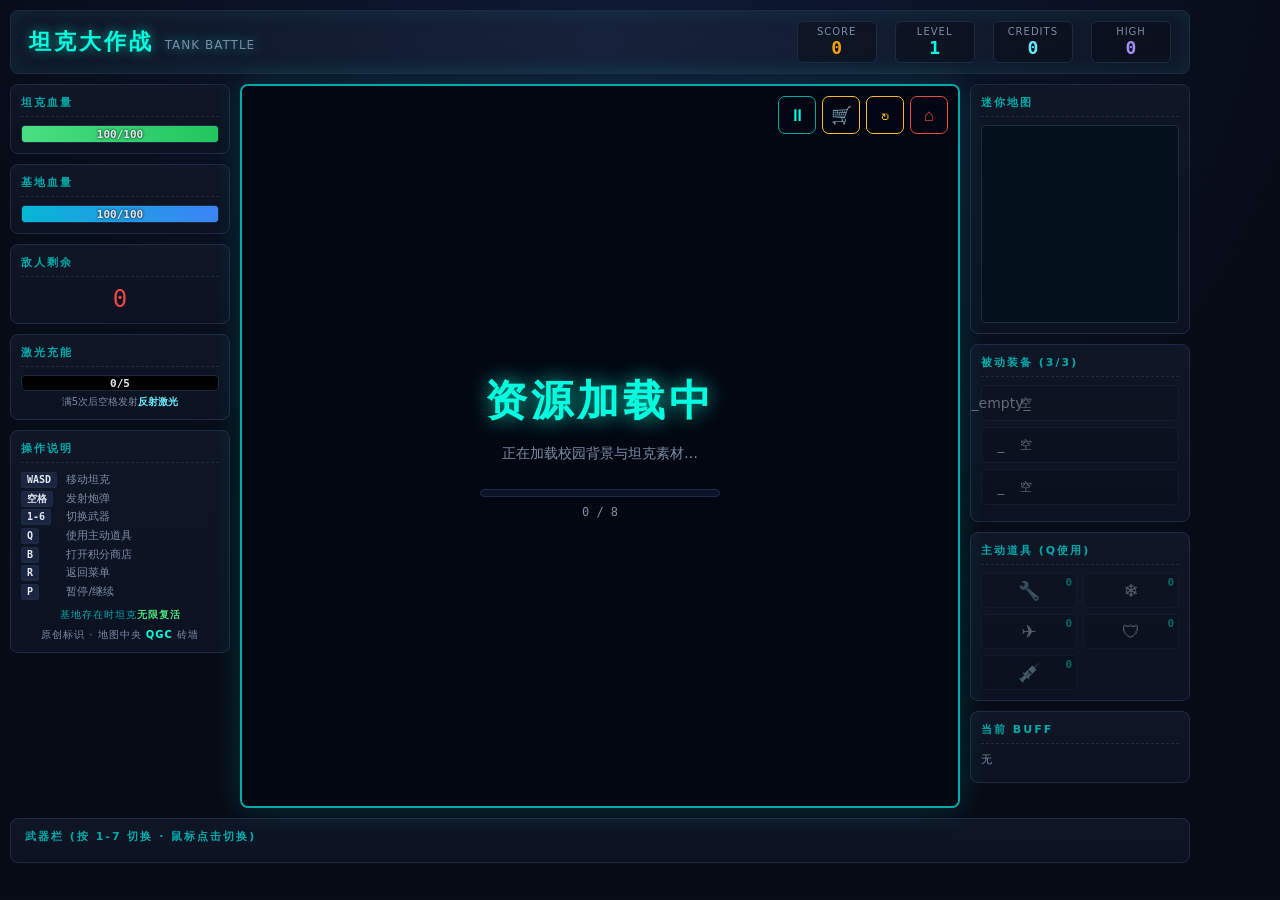
==== index (2).html @ 03c013ad "Add files via upload" ====
<!DOCTYPE html>
<html lang="zh-CN">
<head>
<meta charset="UTF-8">
<meta name="viewport" content="width=device-width, initial-scale=1.0, maximum-scale=1.0, user-scalable=no, viewport-fit=cover">
<title>坦克大作战 · TANK BATTLE</title>
<style>
  /* ============ 全局重置与基础变量 ============ */
  * { margin:0; padding:0; box-sizing:border-box; -webkit-tap-highlight-color:transparent; }
  html, body{
    overscroll-behavior:none;         /* 禁止下拉刷新 */
    touch-action:manipulation;        /* 禁止双击缩放 */
    -webkit-user-select:none; user-select:none; /* 禁止长按选择 */
  }
  :root{
    --bg:#070b16;
    --panel:#0f1626;
    --panel2:#16213a;
    --neon:#00ffe0;
    --neon-dim:#0aa;
    --player:#4ade80;
    --enemy:#ef4444;
    --warn:#fbbf24;
    --gold:#f59e0b;
    --text:#e2e8f0;
    --muted:#7c8aa5;
    --border:#1e2a44;
  }
  body{
    background:
      radial-gradient(circle at 50% -10%, #0e1a36 0%, var(--bg) 60%),
      var(--bg);
    color:var(--text);
    font-family: 'Segoe UI', 'Microsoft YaHei', system-ui, sans-serif;
    min-height:100vh;
    display:flex; align-items:flex-start; justify-content:center;
    padding:10px;
    overflow-x:hidden;
  }
  /* 扫描线科技纹理 */
  body::before{
    content:""; position:fixed; inset:0; pointer-events:none; z-index:1000;
    background:repeating-linear-gradient(0deg, rgba(0,255,224,0.025) 0 1px, transparent 1px 3px);
    mix-blend-mode:overlay;
  }

  #app{
    width:100%; max-width:1320px;
    display:grid;
    grid-template-columns: 250px 800px 250px;
    grid-template-areas:
      "header header header"
      "left   game   right"
      "footer footer footer";
    gap:10px;
  }

  /* ============ 顶部标题栏 ============ */
  header{
    grid-area:header;
    background:linear-gradient(90deg, var(--panel), var(--panel2), var(--panel));
    border:1px solid var(--border);
    border-radius:8px;
    padding:10px 18px;
    display:flex; align-items:center; justify-content:space-between;
    box-shadow:0 0 24px rgba(0,255,224,0.08) inset;
  }
  header .title{
    font-weight:800; letter-spacing:3px; font-size:22px;
    color:var(--neon);
    text-shadow:0 0 12px rgba(0,255,224,0.6);
  }
  header .title small{ color:var(--muted); font-size:12px; letter-spacing:1px; font-weight:400; }
  header .stat-row{ display:flex; gap:18px; }
  header .stat{
    display:flex; flex-direction:column; align-items:center;
    background:rgba(0,0,0,0.3); padding:4px 14px; border-radius:6px;
    border:1px solid var(--border); min-width:80px;
  }
  header .stat .lbl{ font-size:10px; color:var(--muted); letter-spacing:1px; }
  header .stat .val{ font-size:18px; font-weight:700; font-family:'Consolas',monospace; }
  #score{color:var(--gold);} #level{color:var(--neon);} #credits{color:#67e8f9;}
  #highscore{color:#a78bfa;}

  /* ============ 面板通用样式 ============ */
  .panel{
    background:linear-gradient(180deg, var(--panel), #0b1120);
    border:1px solid var(--border);
    border-radius:8px;
    padding:10px;
  }
  .panel h3{
    font-size:11px; letter-spacing:2px; color:var(--neon-dim);
    margin-bottom:8px; padding-bottom:6px; border-bottom:1px dashed var(--border);
    text-transform:uppercase;
  }
  aside.left{ grid-area:left; display:flex; flex-direction:column; gap:10px; }
  aside.right{ grid-area:right; display:flex; flex-direction:column; gap:10px; }

  /* HP血条 */
  .hp-wrap{ background:#000; border:1px solid var(--border); border-radius:4px; height:18px; overflow:hidden; position:relative; }
  .hp-fill{ height:100%; background:linear-gradient(90deg, var(--player), #22c55e); transition:width .2s; }
  .hp-text{ position:absolute; inset:0; display:flex; align-items:center; justify-content:center; font-size:11px; font-family:'Consolas',monospace; font-weight:700; text-shadow:0 0 3px #000; }
  .base-hp .hp-fill{ background:linear-gradient(90deg,#06b6d4,#3b82f6); }

  /* 操作说明 */
  .keys{ font-size:11px; line-height:1.7; color:var(--muted); }
  .keys b{ color:var(--neon); display:inline-block; min-width:42px; font-family:'Consolas',monospace; }
  .keys kbd{
    background:#1a2540; border:1px solid var(--border); border-bottom-width:2px;
    border-radius:3px; padding:1px 5px; font-family:'Consolas',monospace;
    color:var(--text); font-size:10px;
  }

  /* ============ 游戏画布区 ============ */
  .game-area{
    grid-area:game;
    position:relative;
    border:2px solid var(--neon-dim);
    border-radius:8px;
    box-shadow:0 0 30px rgba(0,255,224,0.15), 0 0 60px rgba(0,0,0,0.6) inset;
    overflow:hidden;
    background:#000;
  }
  #game-canvas{ display:block; width:800px; height:800px; image-rendering:pixelated; }
  #minimap{ display:block; width:100%; height:auto; border:1px solid var(--border); border-radius:4px; background:#04101a; image-rendering:pixelated; }

  /* 覆盖层(开始/暂停/结束/加载) */
  .overlay{
    position:absolute; inset:0; z-index:5;
    background:rgba(4,8,20,0.88);
    backdrop-filter:blur(3px);
    display:flex; flex-direction:column; align-items:center; justify-content:center;
    text-align:center; padding:30px;
    transition:opacity .25s;
    overflow-y:auto;
  }
  .overlay.hidden{ opacity:0; pointer-events:none; }
  .overlay h2{
    font-size:42px; font-weight:800; letter-spacing:4px;
    color:var(--neon); text-shadow:0 0 20px rgba(0,255,224,0.7);
    margin-bottom:12px;
  }
  .overlay h2.lose{ color:var(--enemy); text-shadow:0 0 20px rgba(239,68,68,0.7); }
  .overlay h2.win{ color:var(--gold); text-shadow:0 0 20px rgba(245,158,11,0.7); }
  .overlay p{ color:var(--muted); font-size:14px; line-height:1.8; max-width:480px; margin-bottom:8px; }
  .overlay .big-score{ font-size:30px; color:var(--gold); font-family:'Consolas',monospace; margin:10px 0; }
  .btn{
    margin-top:16px; cursor:pointer; border:1px solid var(--neon);
    background:linear-gradient(180deg, rgba(0,255,224,0.15), rgba(0,255,224,0.03));
    color:var(--neon); padding:10px 28px; border-radius:6px;
    font-size:15px; font-weight:700; letter-spacing:2px;
    transition:all .15s;
  }
  .btn:hover{ background:var(--neon); color:#04101a; box-shadow:0 0 20px rgba(0,255,224,0.6); }
  .loading-bar{ width:240px; height:8px; background:#0a1428; border:1px solid var(--border); border-radius:4px; overflow:hidden; margin-top:14px; }
  .loading-bar i{ display:block; height:100%; width:0; background:linear-gradient(90deg,var(--neon),#22c55e); transition:width .2s; }
  #load-text{ font-size:12px; color:var(--muted); margin-top:8px; font-family:'Consolas',monospace; }

  /* —— 视图切换 —— */
  .ov-view{ width:100%; max-width:760px; display:flex; flex-direction:column; align-items:center; }
  .ov-view[style*="display:none"]{ display:none !important; }

  /* —— 主菜单 —— */
  .ov-menu{ max-width:780px; padding:8px 0; justify-content:flex-start; }
  .menu-credits{
    font-size:14px; color:var(--muted); margin-bottom:14px;
    background:rgba(0,0,0,0.3); border:1px solid var(--border);
    padding:8px 18px; border-radius:6px;
  }
  .menu-credits b{ color:var(--gold); font-family:'Consolas',monospace; font-size:16px; }
  .menu-credits .sep{ margin:0 10px; color:var(--border); }
  .menu-credits b#menu-credits{ color:#67e8f9; }
  .menu-credits b#menu-unlocked{ color:var(--neon); }

  .menu-tabs{ display:flex; gap:6px; margin-bottom:14px; }
  .mtab{
    cursor:pointer; padding:8px 22px; font-size:13px; font-weight:700; letter-spacing:1px;
    background:rgba(0,0,0,0.3); border:1px solid var(--border); color:var(--muted);
    border-radius:6px 6px 0 0; transition:all .15s;
  }
  .mtab:hover{ color:var(--text); }
  .mtab.active{ background:linear-gradient(180deg, rgba(0,255,224,0.18), rgba(0,255,224,0.04)); border-color:var(--neon); color:var(--neon); box-shadow:0 0 12px rgba(0,255,224,0.3); }

  .mpanel{ width:100%; min-height:260px; }
  .mpanel-tip{ font-size:12px; color:var(--muted); margin-bottom:12px; }
  .mpanel-tip b{ color:var(--neon); }

  /* 关卡选择网格 */
  .level-grid{ display:grid; grid-template-columns:repeat(4,1fr); gap:10px; max-width:560px; margin:0 auto; }
  .level-card{
    cursor:pointer; padding:16px 8px; border-radius:8px;
    border:1px solid var(--border); background:rgba(0,0,0,0.3);
    transition:all .15s; text-align:center; position:relative;
  }
  .level-card:hover:not(.locked){ border-color:var(--neon); box-shadow:0 0 14px rgba(0,255,224,0.35); transform:translateY(-2px); }
  .level-card.locked{ opacity:0.4; cursor:not-allowed; filter:grayscale(0.7); }
  .level-card .lv-num{ font-size:26px; font-weight:800; color:var(--neon); font-family:'Consolas',monospace; }
  .level-card .lv-name{ font-size:11px; color:var(--muted); margin-top:4px; }
  .level-card .lv-lock{ position:absolute; top:4px; right:6px; font-size:12px; }
  .level-card.cleared::after{
    content:'✓'; position:absolute; top:4px; left:6px; color:var(--gold); font-size:14px; font-weight:700;
  }

  /* 商城列表 */
  .shop-list{ display:grid; grid-template-columns:repeat(2,1fr); gap:8px; max-width:680px; margin:0 auto; }
  .shop-item{
    display:flex; align-items:center; gap:10px; padding:10px;
    border:1px solid var(--border); border-radius:7px; background:rgba(0,0,0,0.3);
    transition:all .15s;
  }
  .shop-item:hover{ border-color:var(--neon-dim); }
  .shop-item .s-ico{ font-size:24px; width:34px; text-align:center; flex-shrink:0; }
  .shop-item .s-info{ flex:1; text-align:left; min-width:0; }
  .shop-item .s-name{ font-size:13px; font-weight:700; color:var(--text); }
  .shop-item .s-desc{ font-size:10px; color:var(--muted); line-height:1.4; margin-top:2px; }
  .shop-item .s-owned{ font-size:10px; color:var(--neon-dim); margin-top:2px; font-family:'Consolas',monospace; }
  .shop-item .s-buy{
    cursor:pointer; flex-shrink:0; padding:6px 10px; border-radius:5px;
    border:1px solid var(--gold); background:rgba(245,158,11,0.15); color:var(--gold);
    font-size:11px; font-weight:700; transition:all .12s; min-width:62px;
  }
  .shop-item .s-buy:hover:not(.disabled){ background:var(--gold); color:#04101a; box-shadow:0 0 12px rgba(245,158,11,0.5); }
  .shop-item .s-buy.disabled{ opacity:0.4; cursor:not-allowed; border-color:var(--border); color:var(--muted); background:rgba(0,0,0,0.2); }
  .shop-item .s-buy.maxed{ border-color:var(--neon); color:var(--neon); background:rgba(0,255,224,0.1); }
  .shop-item .s-cost{ font-size:11px; color:var(--gold); font-family:'Consolas',monospace; margin-left:4px; }

  /* 通关推荐提示横幅 */
  .shop-hint{
    background:linear-gradient(90deg, rgba(245,158,11,0.18), rgba(168,85,247,0.1), rgba(0,255,224,0.08));
    border:1px solid rgba(245,158,11,0.4);
    border-radius:8px; padding:10px 14px; margin:8px 0 12px;
    font-size:12px; color:var(--text); line-height:1.7;
    animation:hintGlow 2.5s ease-in-out infinite;
  }
  @keyframes hintGlow{
    0%,100%{ box-shadow:0 0 6px rgba(245,158,11,0.2); }
    50%{ box-shadow:0 0 14px rgba(245,158,11,0.4); }
  }
  .shop-hint .hint-title{
    color:var(--gold); font-weight:700; font-size:13px;
    display:block; margin-bottom:4px;
  }
  .shop-hint .hint-line{
    display:flex; align-items:flex-start; gap:4px;
    margin:2px 0; padding-left:4px;
  }
  .shop-hint .hint-line .hint-ico{ flex-shrink:0; }
  .shop-hint .hint-item{
    color:var(--neon); font-weight:600;
    background:rgba(0,255,224,0.1); padding:0 4px; border-radius:3px;
  }
  .shop-hint .hint-cost{ color:var(--gold); font-family:'Consolas',monospace; }

  /* —— 武器商品特殊状态 —— */
  /* 已解锁:整体灰色半透明,图标去色,按钮禁用 */
  .shop-item.s-unlocked{
    opacity:0.55;
    border-color:var(--border);
    background:rgba(0,0,0,0.2);
  }
  .shop-item.s-unlocked .s-ico{ filter:grayscale(1); opacity:0.6; }
  .shop-item.s-unlocked .s-name{ color:var(--muted); }
  .shop-item.s-unlocked .s-owned{ color:var(--neon-dim); }
  .shop-item.s-unlocked .s-buy{
    border-color:var(--border); color:var(--muted);
    background:rgba(0,0,0,0.2); cursor:default; opacity:0.7;
  }
  .shop-item.s-unlocked .s-buy:hover{ background:rgba(0,0,0,0.2); color:var(--muted); box-shadow:none; }

  /* 未解锁(锁住状态):金色边框光晕,锁图标提示 */
  .shop-item.s-locked{
    border-color:rgba(245,158,11,0.45);
    background:linear-gradient(180deg, rgba(245,158,11,0.08), rgba(0,0,0,0.3));
    box-shadow:0 0 8px rgba(245,158,11,0.15) inset;
  }
  .shop-item.s-locked:hover{ border-color:var(--gold); box-shadow:0 0 14px rgba(245,158,11,0.3); }
  .shop-item.s-locked .s-ico{
    filter:drop-shadow(0 0 6px rgba(245,158,11,0.6));
  }
  .shop-item.s-locked .s-buy{
    border-color:var(--gold);
    background:linear-gradient(180deg, rgba(245,158,11,0.25), rgba(245,158,11,0.08));
    color:var(--gold);
  }
  .shop-item.s-locked .s-buy:hover:not(.disabled){
    background:var(--gold); color:#04101a;
    box-shadow:0 0 16px rgba(245,158,11,0.6);
  }

  /* ============ 商店浮层(view-shop) ============ */
  .ov-shop{ max-width:680px; }
  .ov-shop h2{ color:var(--neon); text-shadow:0 0 10px rgba(0,255,224,0.4); margin-bottom:12px; }
  .shop-header{ display:flex; align-items:center; justify-content:space-between; margin-bottom:12px; gap:12px; flex-wrap:wrap; }
  .shop-credits{ font-size:16px; font-weight:700; color:#67e8f9; background:rgba(0,0,0,0.3); padding:6px 14px; border-radius:6px; border:1px solid var(--border); }
  .shop-credits b{ font-size:20px; font-family:'Consolas',monospace; }
  .shop-tabs{ display:flex; gap:6px; }
  .stab{
    background:rgba(0,0,0,0.3); border:1px solid var(--border); color:var(--muted);
    padding:6px 14px; border-radius:5px; cursor:pointer; font-size:12px; font-weight:600; transition:all .15s;
  }
  .stab:hover{ border-color:var(--neon-dim); color:var(--text); }
  .stab.active{ background:var(--neon-dim); color:#04101a; border-color:var(--neon); }
  .shop-content{ max-height:340px; overflow-y:auto; display:flex; flex-direction:column; gap:6px; padding-right:4px; }
  .shop-content::-webkit-scrollbar{ width:6px; }
  .shop-content::-webkit-scrollbar-thumb{ background:var(--neon-dim); border-radius:3px; }
  .equipped-passives{ margin-top:12px; padding:10px; background:rgba(0,0,0,0.25); border:1px solid var(--border); border-radius:6px; }
  .eq-title{ font-size:11px; color:var(--neon-dim); letter-spacing:1px; margin-bottom:8px; text-transform:uppercase; }
  .eq-slots{ display:grid; grid-template-columns:1fr 1fr 1fr; gap:6px; }
  .eq-slot{
    display:flex; align-items:center; gap:6px; background:rgba(0,0,0,0.3); border:1px solid var(--border);
    border-radius:5px; padding:6px 8px; font-size:11px;
  }
  .eq-slot.empty{ opacity:0.35; justify-content:center; }
  .eq-slot .ico{ font-size:16px; flex-shrink:0; }
  .eq-slot .nm{ flex:1; overflow:hidden; text-overflow:ellipsis; white-space:nowrap; }
  #close-shop-btn{ margin-top:14px; width:100%; }

  .result-btns{ display:flex; gap:10px; margin-top:18px; }
  .result-btns .btn{ margin-top:0; }

  /* ============ 右侧面板 ============ */
  .equip-slot{
    display:flex; align-items:center; gap:8px;
    background:rgba(0,0,0,0.25); border:1px solid var(--border);
    border-radius:5px; padding:6px 8px; margin-bottom:6px; font-size:12px;
  }
  .equip-slot.empty{ opacity:0.4; }
  .equip-slot .ico{ width:22px; height:22px; display:flex; align-items:center; justify-content:center; border-radius:4px; font-size:14px; flex-shrink:0; }
  .equip-slot .nm{ flex:1; }
  .equip-slot .lv{ color:var(--gold); font-family:'Consolas',monospace; font-size:11px; }

  .inv-grid{ display:grid; grid-template-columns:1fr 1fr; gap:6px; }
  .inv-item{
    background:rgba(0,0,0,0.25); border:1px solid var(--border);
    border-radius:5px; padding:6px; text-align:center; font-size:11px; position:relative;
  }
  .inv-item .ico{ font-size:18px; }
  .inv-item .cnt{
    position:absolute; top:2px; right:4px; font-size:11px; font-weight:700;
    color:var(--neon); font-family:'Consolas',monospace;
  }
  .inv-item.active{ border-color:var(--neon); box-shadow:0 0 10px rgba(0,255,224,0.4); }
  .inv-item.empty{ opacity:0.35; }

  /* Buff显示 */
  #buff-list{ display:flex; flex-direction:column; gap:4px; min-height:20px; }
  .buff-tag{
    display:flex; justify-content:space-between; align-items:center;
    background:linear-gradient(90deg, rgba(245,158,11,0.2), transparent);
    border:1px solid var(--gold); border-radius:4px; padding:3px 8px; font-size:11px;
  }
  .buff-tag .t{ color:var(--gold); font-weight:600; }
  .buff-tag .d{ font-family:'Consolas',monospace; color:var(--muted); }

  /* ============ 底部武器栏 ============ */
  footer{
    grid-area:footer;
    background:linear-gradient(180deg, var(--panel), #0b1120);
    border:1px solid var(--border); border-radius:8px;
    padding:10px 14px;
  }
  footer h3{ font-size:11px; letter-spacing:2px; color:var(--neon-dim); margin-bottom:8px; }
  .weapon-bar{ display:grid; grid-template-columns:repeat(7,1fr); gap:6px; }
  .weapon{
    position:relative; cursor:pointer;
    background:rgba(0,0,0,0.3); border:1px solid var(--border);
    border-radius:6px; padding:8px 4px; text-align:center;
    transition:all .12s; overflow:hidden;
  }
  .weapon:hover{ border-color:var(--neon-dim); }
  .weapon.active{
    border-color:var(--neon); background:rgba(0,255,224,0.12);
    box-shadow:0 0 14px rgba(0,255,224,0.4);
  }
  .weapon.locked{ opacity:0.4; cursor:not-allowed; }
  .weapon .num{ position:absolute; top:3px; left:5px; font-size:10px; color:var(--muted); font-family:'Consolas',monospace; }
  .weapon .wicon{ font-size:22px; }
  .weapon .wname{ font-size:10px; margin-top:2px; color:var(--text); }
  .weapon .wcd{ position:absolute; bottom:0; left:0; height:3px; background:var(--warn); width:0; transition:width .05s linear; }

  /* 激光武器槽位(第7格,紫色高亮区分) */
  .weapon.laser-slot{
    border-color:rgba(168,85,247,0.5);
    background:linear-gradient(180deg, rgba(168,85,247,0.12), rgba(0,0,0,0.3));
  }
  .weapon.laser-slot:hover{ border-color:#a855f7; box-shadow:0 0 10px rgba(168,85,247,0.3); }
  .weapon.laser-slot.active{
    border-color:#a855f7; background:rgba(168,85,247,0.2);
    box-shadow:0 0 16px rgba(168,85,247,0.55);
  }
  .weapon.laser-slot .wicon{
    filter:drop-shadow(0 0 4px rgba(168,85,247,0.8));
    animation:laserPulse 1.5s ease-in-out infinite;
  }
  @keyframes laserPulse{ 0%,100%{transform:scale(1)} 50%{transform:scale(1.12)} }

  /* 暂停闪烁 */
  @keyframes pulse{ 0%,100%{opacity:1} 50%{opacity:0.4} }
  .pulse{ animation:pulse 1s infinite; }

  /* ============ 无尽模式入口卡片 ============ */
  .endless-entry{
    display:flex; align-items:center; gap:14px;
    background:linear-gradient(135deg, rgba(168,85,247,0.15), rgba(0,255,224,0.08));
    border:2px solid rgba(168,85,247,0.4);
    border-radius:10px; padding:14px 18px; margin-bottom:16px;
    transition:all .2s;
  }
  .endless-entry:hover{
    border-color:#a855f7;
    box-shadow:0 0 20px rgba(168,85,247,0.3);
    transform:translateY(-2px);
  }
  .endless-icon{
    font-size:42px; font-weight:900; color:#a855f7;
    text-shadow:0 0 12px rgba(168,85,247,0.8);
    animation:endlessPulse 2s ease-in-out infinite;
    line-height:1;
  }
  @keyframes endlessPulse{ 0%,100%{transform:scale(1);opacity:1} 50%{transform:scale(1.1);opacity:0.8} }
  .endless-info{ flex:1; }
  .endless-name{ font-size:16px; font-weight:700; color:#c084fc; margin-bottom:2px; }
  .endless-desc{ font-size:12px; color:var(--muted); line-height:1.4; }
  .endless-record{ font-size:11px; color:var(--gold); margin-top:4px; font-family:'Consolas',monospace; }
  .endless-btn{
    background:linear-gradient(135deg, #a855f7, #7c3aed);
    border:none; color:#fff; font-weight:700; font-size:14px;
    padding:10px 20px; border-radius:8px; cursor:pointer;
    box-shadow:0 0 14px rgba(168,85,247,0.5);
    transition:all .15s; white-space:nowrap;
  }
  .endless-btn:hover{ transform:scale(1.05); box-shadow:0 0 22px rgba(168,85,247,0.8); }
  .endless-btn:active{ transform:scale(0.95); }

  /* ============ 游戏内 HUD 按钮组(右上角悬浮) ============ */
  .game-hud-btns{
    position:absolute; top:10px; right:10px; z-index:6;
    display:flex; gap:6px;
  }
  .hud-btn{
    width:38px; height:38px; border-radius:7px;
    background:rgba(4,8,20,0.72); border:1px solid var(--neon-dim);
    color:var(--neon); font-size:17px; cursor:pointer;
    display:flex; align-items:center; justify-content:center;
    transition:all .15s; backdrop-filter:blur(4px);
    padding:0; line-height:1; font-family:'Segoe UI',sans-serif;
    box-shadow:0 2px 8px rgba(0,0,0,0.5);
  }
  .hud-btn:hover{ background:var(--neon-dim); color:#04101a; box-shadow:0 0 14px rgba(0,255,224,0.55); transform:translateY(-1px); }
  .hud-btn:active{ transform:scale(0.9); }
  .hud-btn.warn{ border-color:var(--warn); color:var(--warn); }
  .hud-btn.warn:hover{ background:var(--warn); color:#04101a; box-shadow:0 0 14px rgba(251,191,36,0.55); }
  .hud-btn.danger{ border-color:var(--enemy); color:var(--enemy); }
  .hud-btn.danger:hover{ background:var(--enemy); color:#04101a; box-shadow:0 0 14px rgba(239,68,68,0.55); }
  .hud-btn-tip{
    position:absolute; top:46px; right:0;
    background:rgba(0,0,0,0.9); border:1px solid var(--border); border-radius:5px;
    padding:5px 10px; font-size:11px; color:var(--text); white-space:nowrap;
    opacity:0; pointer-events:none; transition:opacity .15s;
  }
  .hud-btn:hover .hud-btn-tip{ opacity:1; }
  .hud-btn{ position:relative; }

  .credit{ font-size:10px; color:var(--muted); text-align:center; margin-top:6px; letter-spacing:1px; }
  .credit b{ color:var(--neon); }

  /* 响应式:小屏缩放 */
  @media (max-width:1340px){
    #app{ grid-template-columns:220px 720px 220px; }
    #game-canvas{ width:720px; height:720px; }
  }

  /* ============ 移动端虚拟控制器 ============ */
  .touch-controls{
    position:absolute; bottom:0; left:0; right:0; top:0;
    pointer-events:none; z-index:5;
  }
  /* 虚拟摇杆(左下角) */
  .joystick{
    position:absolute; bottom:20px; left:20px;
    width:120px; height:120px;
    pointer-events:auto;
  }
  .joystick-base{
    position:absolute; inset:0;
    border-radius:50%;
    background:radial-gradient(circle, rgba(0,255,224,0.08) 30%, rgba(0,0,0,0.3) 70%);
    border:2px solid rgba(0,255,224,0.3);
    box-shadow:0 0 12px rgba(0,255,224,0.2);
  }
  .joystick-stick{
    position:absolute; top:50%; left:50%;
    width:50px; height:50px; margin:-25px 0 0 -25px;
    border-radius:50%;
    background:radial-gradient(circle, rgba(0,255,224,0.6), rgba(0,200,180,0.4));
    border:2px solid var(--neon);
    box-shadow:0 0 16px rgba(0,255,224,0.6);
    transition:transform .05s;
  }
  /* 动作按钮组(右下角) */
  .action-buttons{
    position:absolute; bottom:20px; right:20px;
    display:flex; align-items:flex-end; gap:12px;
    pointer-events:none;
  }
  .touch-btn{
    pointer-events:auto;
    border:none; border-radius:50%;
    display:flex; flex-direction:column; align-items:center; justify-content:center;
    cursor:pointer; user-select:none; -webkit-user-select:none;
    -webkit-tap-highlight-color:transparent;
    transition:transform .08s, box-shadow .08s;
  }
  .touch-btn:active{ transform:scale(0.88); }
  .touch-btn span{ pointer-events:none; }
  .touch-btn-label{ font-size:10px; color:#fff; opacity:0.8; margin-top:2px; }
  /* 射击按钮(大) */
  .fire-btn{
    width:80px; height:80px;
    background:radial-gradient(circle, rgba(239,68,68,0.5), rgba(180,30,30,0.3));
    border:2px solid #ef4444;
    box-shadow:0 0 16px rgba(239,68,68,0.5);
    font-size:28px;
  }
  .fire-btn:active{
    background:radial-gradient(circle, rgba(239,68,68,0.8), rgba(180,30,30,0.5));
    box-shadow:0 0 24px rgba(239,68,68,0.8);
  }
  /* 道具按钮(中) */
  .item-btn{
    width:56px; height:56px;
    background:radial-gradient(circle, rgba(168,85,247,0.4), rgba(100,40,160,0.2));
    border:2px solid #a855f7;
    box-shadow:0 0 12px rgba(168,85,247,0.4);
    font-size:22px;
  }
  /* 武器切换按钮(右上角) */
  .weapon-switch{
    position:absolute; top:60px; right:10px;
    display:flex; gap:8px;
    pointer-events:none;
  }
  .ws-btn{
    pointer-events:auto;
    width:40px; height:40px;
    background:rgba(4,8,20,0.7);
    border:1px solid var(--neon-dim);
    border-radius:6px; color:var(--neon); font-size:16px;
    pointer-events:auto;
  }

  /* ============ 手机端响应式(< 900px) ============ */
  @media (max-width:900px){
    #app{
      grid-template-columns:1fr !important;
      grid-template-rows:auto 1fr auto;
      padding:4px; gap:4px;
    }
    /* 侧边栏移到底部紧凑显示 */
    aside{
      flex-direction:row !important;
      flex-wrap:wrap; gap:4px; padding:4px !important;
      max-height:120px; overflow-y:auto;
    }
    aside .panel{ flex:1; min-width:100px; padding:4px 6px !important; }
    aside .panel h3{ font-size:9px; }
    aside .panel .hp-text{ font-size:10px; }
    /* Canvas 自适应屏幕宽度 */
    .game-area{ position:relative; width:100%; max-width:100vw; }
    #game-canvas{
      width:100% !important; height:auto !important;
      max-width:100vw; max-height:75vh;
      aspect-ratio:1; touch-action:none;
    }
    /* HUD 按钮缩小 */
    .hud-btn{ width:32px; height:32px; font-size:14px; }
    .hud-btn-tip{ display:none; }
    /* 顶部标题缩小 */
    header .title{ font-size:14px; }
    header{ padding:4px 8px; }
    /* 武器栏紧凑 */
    .weapon-bar{ gap:3px !important; }
    .weapon{ padding:4px 2px; }
    .weapon .wicon{ font-size:18px; }
    .weapon .wname{ font-size:9px; }
    /* 菜单/商店全屏 */
    .ov-view{ max-width:95vw !important; max-height:95vh !important; padding:12px !important; }
    .ov-view h2{ font-size:18px; }
    .level-grid{ grid-template-columns:repeat(3,1fr) !important; }
    .shop-item{ flex-direction:column; text-align:center; gap:4px; }
    .endless-entry{ flex-wrap:wrap; }
    /* 虚拟控制器显示由JS控制(根据设备类型+游戏状态),CSS仅控制内部布局 */
  }
  @media (max-width:480px){
    aside{ max-height:90px; }
    .joystick{ width:100px; height:100px; bottom:12px; left:12px; }
    .joystick-stick{ width:42px; height:42px; margin:-21px 0 0 -21px; }
    .fire-btn{ width:68px; height:68px; font-size:24px; }
    .item-btn{ width:48px; height:48px; font-size:18px; }
    .level-grid{ grid-template-columns:repeat(2,1fr) !important; }
  }
</style>
</head>
<body>
<div id="app">

  <!-- ============ 顶部 ============ -->
  <header>
    <div class="title">坦克大作战 <small>TANK BATTLE</small></div>
    <div class="stat-row">
      <div class="stat"><span class="lbl">SCORE</span><span class="val" id="score">0</span></div>
      <div class="stat"><span class="lbl">LEVEL</span><span class="val" id="level">1</span></div>
      <div class="stat"><span class="lbl">CREDITS</span><span class="val" id="credits">0</span></div>
      <div class="stat"><span class="lbl">HIGH</span><span class="val" id="highscore">0</span></div>
    </div>
  </header>

  <!-- ============ 左侧面板 ============ -->
  <aside class="left">
    <div class="panel">
      <h3>坦克血量</h3>
      <div class="hp-wrap"><div class="hp-fill" id="player-hp-fill" style="width:100%"></div><div class="hp-text" id="player-hp-text">100/100</div></div>
    </div>
    <div class="panel">
      <h3>基地血量</h3>
      <div class="hp-wrap base-hp"><div class="hp-fill" id="base-hp-fill" style="width:100%"></div><div class="hp-text" id="base-hp-text">100/100</div></div>
    </div>
    <div class="panel">
      <h3>敌人剩余</h3>
      <div style="font-size:24px;font-family:'Consolas',monospace;color:var(--enemy);text-align:center;" id="enemy-count">0</div>
    </div>
    <div class="panel">
      <h3>激光充能</h3>
      <div class="hp-wrap" style="height:16px;">
        <div class="hp-fill" id="laser-fill" style="width:0%;background:linear-gradient(90deg,#67e8f9,#06b6d4);"></div>
        <div class="hp-text" id="laser-text">0/5</div>
      </div>
      <div style="font-size:10px;color:var(--muted);margin-top:4px;text-align:center;">满5次后空格发射<b style="color:#67e8f9">反射激光</b></div>
    </div>
    <div class="panel">
      <h3>操作说明</h3>
      <div class="keys">
        <div><b><kbd>WASD</kbd></b> 移动坦克</div>
        <div><b><kbd>空格</kbd></b> 发射炮弹</div>
        <div><b><kbd>1-6</kbd></b> 切换武器</div>
        <div><b><kbd>Q</kbd></b> 使用主动道具</div>
        <div><b><kbd>B</kbd></b> 打开积分商店</div>
        <div><b><kbd>R</kbd></b> 返回菜单</div>
        <div><b><kbd>P</kbd></b> 暂停/继续</div>
      </div>
      <div class="credit" style="color:var(--neon-dim);">基地存在时坦克<b style="color:#4ade80">无限复活</b></div>
      <div class="credit">原创标识 · 地图中央 <b>QGC</b> 砖墙</div>
    </div>
  </aside>

  <!-- ============ 游戏区 ============ -->
  <div class="game-area">
    <canvas id="game-canvas" width="800" height="800"></canvas>

    <!-- 移动端虚拟控制器(仅触屏设备显示) -->
    <div class="touch-controls" id="touch-controls" style="display:none;">
      <!-- 左下角:虚拟摇杆(移动) -->
      <div class="joystick" id="joystick">
        <div class="joystick-base"></div>
        <div class="joystick-stick" id="joystick-stick"></div>
      </div>
      <!-- 右下角:动作按钮组 -->
      <div class="action-buttons">
        <button class="touch-btn item-btn" id="touch-item" title="使用道具">
          <span>🎒</span>
          <span class="touch-btn-label">道具</span>
        </button>
        <button class="touch-btn fire-btn" id="touch-fire" title="射击">
          <span>🔥</span>
          <span class="touch-btn-label">射击</span>
        </button>
      </div>
      <!-- 右上角:武器切换按钮(左右翻页) -->
      <div class="weapon-switch">
        <button class="touch-btn ws-btn" id="touch-wprev">◀</button>
        <button class="touch-btn ws-btn" id="touch-wnext">▶</button>
      </div>
    </div>

    <!-- 游戏内 HUD 按钮(右上角悬浮,点击暂停游戏) -->
    <div class="game-hud-btns" id="game-hud-btns">
      <button class="hud-btn" id="hud-pause" title="暂停/继续">
        ⏸
        <span class="hud-btn-tip">暂停 / 继续 (P)</span>
      </button>
      <button class="hud-btn warn" id="hud-shop" title="积分商店">
        🛒
        <span class="hud-btn-tip">积分商店 (B)</span>
      </button>
      <button class="hud-btn warn" id="hud-restart" title="重开关卡">
        ↻
        <span class="hud-btn-tip">重开当前关卡</span>
      </button>
      <button class="hud-btn danger" id="hud-menu" title="返回菜单">
        ⌂
        <span class="hud-btn-tip">返回主菜单 (R)</span>
      </button>
    </div>

    <!-- 覆盖层:加载/菜单/暂停/结果 -->
    <div class="overlay" id="overlay">

      <!-- 加载视图 -->
      <div class="ov-view" id="view-loading">
        <h2 id="overlay-title">资源加载中</h2>
        <p id="overlay-text">正在加载校园背景与坦克素材…</p>
        <div class="loading-bar"><i id="load-bar"></i></div>
        <div id="load-text">0 / 8</div>
      </div>

      <!-- 主菜单视图:选关 + 商城 -->
      <div class="ov-view ov-menu" id="view-menu" style="display:none;">
        <h2>坦克大作战</h2>
        <div class="menu-credits">
          🪙 积分 <b id="menu-credits">0</b>
          <span class="sep">·</span>
          🏆 最高分 <b id="menu-high">0</b>
          <span class="sep">·</span>
          🔓 已解锁 <b id="menu-unlocked">1</b> 关
        </div>

        <div class="menu-tabs">
          <button class="mtab active" data-mtab="levels">关卡选择</button>
          <button class="mtab" data-mtab="shop">积分商城</button>
        </div>

        <div class="mpanel" id="panel-levels">
          <p class="mpanel-tip">选择关卡开始战斗 · 基地存在时坦克<b>无限复活</b> · 击败敌人获得积分</p>
          <div class="endless-entry" id="endless-entry">
            <div class="endless-icon">∞</div>
            <div class="endless-info">
              <div class="endless-name">无尽模式</div>
              <div class="endless-desc">敌人数量固定,但质量随波次提升 · 主要用于刷积分</div>
              <div class="endless-record" id="endless-record">历史最高: 0 波</div>
            </div>
            <button class="btn endless-btn" id="start-endless-btn">挑战无尽</button>
          </div>
          <div class="level-grid" id="level-grid"></div>
        </div>

        <div class="mpanel" id="panel-shop" style="display:none;">
          <p class="mpanel-tip">武器解锁与道具购买<b>永久保留</b> · 被动装备需<b>战斗中/通关后</b>购买(立即生效)</p>
          <div class="shop-list" id="shop-list"></div>
        </div>
      </div>

      <!-- 暂停视图 -->
      <div class="ov-view" id="view-pause" style="display:none;">
        <h2>暂停</h2>
        <p>按 <kbd>P</kbd> 继续 · 按 <kbd>R</kbd> 返回菜单</p>
        <div class="result-btns">
          <button class="btn" id="pause-resume-btn">继续游戏</button>
          <button class="btn" id="pause-restart-btn">重开关卡</button>
          <button class="btn" id="pause-menu-btn">返回菜单</button>
        </div>
      </div>

      <!-- 结果视图 -->
      <div class="ov-view" id="view-result" style="display:none;">
        <h2 id="result-title">游戏结束</h2>
        <p id="result-text"></p>
        <div class="result-btns">
          <button class="btn" id="next-level-btn" style="display:none;">继续下一关</button>
          <button class="btn" id="retry-btn">重新开始</button>
          <button class="btn" id="back-menu-btn">退出到首页</button>
        </div>
      </div>

      <!-- 积分商店视图(通关后/战斗中B键打开) -->
      <div class="ov-view ov-shop" id="view-shop" style="display:none;">
        <h2>积分商店</h2>
        <div class="shop-header">
          <div class="shop-credits">🪙 当前积分: <b id="shop-credits">0</b></div>
          <div class="shop-tabs">
            <button class="stab active" data-stab="passive">被动装备</button>
            <button class="stab" data-stab="item">消耗道具</button>
            <button class="stab" data-stab="weapon">武器解锁</button>
          </div>
        </div>
        <!-- 通关推荐提示(仅通关后显示) -->
        <div class="shop-hint" id="shop-hint" style="display:none;"></div>
        <div class="shop-content" id="shop-content"></div>
        <div class="equipped-passives">
          <div class="eq-title">已装备被动 (最多3件):</div>
          <div class="eq-slots" id="eq-slots"></div>
        </div>
        <button class="btn" id="close-shop-btn">返回战斗</button>
      </div>

    </div>
  </div>

  <!-- ============ 右侧面板 ============ -->
  <aside class="right">
    <div class="panel">
      <h3>迷你地图</h3>
      <canvas id="minimap" width="220" height="220"></canvas>
    </div>
    <div class="panel">
      <h3>被动装备 (3/3)</h3>
      <div id="passive-slots">
        <div class="equip-slot empty"><div class="ico">_empty_</div><div class="nm">空</div></div>
        <div class="equip-slot empty"><div class="ico">_</div><div class="nm">空</div></div>
        <div class="equip-slot empty"><div class="ico">_</div><div class="nm">空</div></div>
      </div>
    </div>
    <div class="panel">
      <h3>主动道具 (Q使用)</h3>
      <div class="inv-grid" id="inventory">
        <div class="inv-item empty"><div class="ico">🔧</div><div class="cnt">0</div></div>
        <div class="inv-item empty"><div class="ico">❄</div><div class="cnt">0</div></div>
        <div class="inv-item empty"><div class="ico">✈</div><div class="cnt">0</div></div>
        <div class="inv-item empty"><div class="ico">🛡</div><div class="cnt">0</div></div>
        <div class="inv-item empty"><div class="ico">💉</div><div class="cnt">0</div></div>
      </div>
    </div>
    <div class="panel">
      <h3>当前 Buff</h3>
      <div id="buff-list"><div style="font-size:11px;color:var(--muted);">无</div></div>
    </div>
  </aside>

  <!-- ============ 底部武器栏 ============ -->
  <footer>
    <h3>武器栏 (按 1-7 切换 · 鼠标点击切换)</h3>
    <div class="weapon-bar" id="weapon-bar"></div>
  </footer>

</div>

<script src="js/game.js?v=27"></script>
</body>
</html>
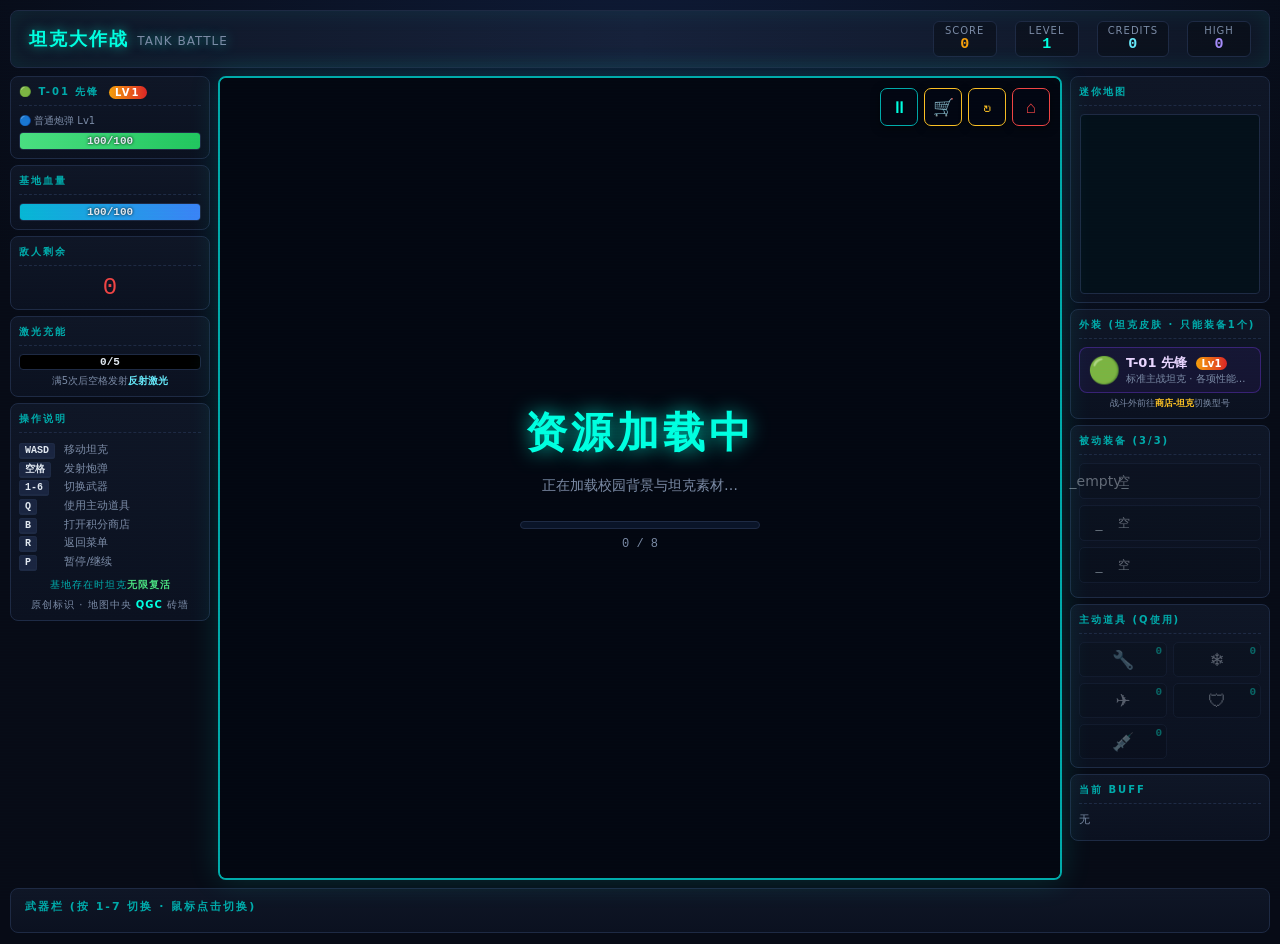
==== commit bcd203c1: "Add files via upload" ====
--- a/index (2).html
+++ b/index (2).html
@@ -47,7 +47,7 @@
   #app{
     width:100%; max-width:1320px;
     display:grid;
-    grid-template-columns: 250px 800px 250px;
+    grid-template-columns: 250px minmax(0,1fr) 250px;
     grid-template-areas:
       "header header header"
       "left   game   right"
@@ -101,7 +101,8 @@
   .hp-wrap{ background:#000; border:1px solid var(--border); border-radius:4px; height:18px; overflow:hidden; position:relative; }
   .hp-fill{ height:100%; background:linear-gradient(90deg, var(--player), #22c55e); transition:width .2s; }
   .hp-text{ position:absolute; inset:0; display:flex; align-items:center; justify-content:center; font-size:11px; font-family:'Consolas',monospace; font-weight:700; text-shadow:0 0 3px #000; }
-  .base-hp .hp-fill{ background:linear-gradient(90deg,#06b6d4,#3b82f6); }
+  .base-hp .hp-fill{ background:linear-gradient(90deg,#06b6d4,#3b82f6); }
+  .lvl-tag{ display:inline-block; margin-left:4px; padding:1px 6px; font-size:10px; font-weight:700; background:linear-gradient(90deg,#f59e0b,#dc2626); color:#fff; border-radius:10px; vertical-align:middle; }
 
   /* 操作说明 */
   .keys{ font-size:11px; line-height:1.7; color:var(--muted); }
@@ -122,7 +123,7 @@
     overflow:hidden;
     background:#000;
   }
-  #game-canvas{ display:block; width:800px; height:800px; image-rendering:pixelated; }
+  #game-canvas{ display:block; width:100%; max-width:800px; aspect-ratio:1; height:auto; image-rendering:pixelated; }
   #minimap{ display:block; width:100%; height:auto; border:1px solid var(--border); border-radius:4px; background:#04101a; image-rendering:pixelated; }
 
   /* 覆盖层(开始/暂停/结束/加载) */
@@ -130,7 +131,7 @@
     position:absolute; inset:0; z-index:5;
     background:rgba(4,8,20,0.88);
     backdrop-filter:blur(3px);
-    display:flex; flex-direction:column; align-items:center; justify-content:center;
+    display:flex; flex-direction:column; align-items:center; justify-content:safe center;
     text-align:center; padding:30px;
     transition:opacity .25s;
     overflow-y:auto;
@@ -173,6 +174,15 @@
   .menu-credits b#menu-credits{ color:#67e8f9; }
   .menu-credits b#menu-unlocked{ color:var(--neon); }
 
+  /* —— 多玩家存档槽 (v57) —— */
+  .slot-bar{ display:flex; gap:6px; align-items:center; justify-content:center; margin:0 0 12px; flex-wrap:wrap; }
+  .slot-label{ font-size:12px; color:var(--muted); }
+  .slot-btn{ padding:4px 14px; font-size:12px; border:1px solid var(--border); background:rgba(255,255,255,0.03); color:var(--muted); border-radius:6px; cursor:pointer; transition:all .15s; font-family:inherit; }
+  .slot-btn:hover{ color:var(--text); border-color:var(--neon); }
+  .slot-btn.active{ background:linear-gradient(180deg,rgba(0,255,224,0.18),rgba(0,255,224,0.04)); border-color:var(--neon); color:var(--neon); box-shadow:0 0 8px rgba(0,255,224,0.25); }
+  .slot-reset{ padding:4px 12px; font-size:11px; border:1px solid rgba(239,68,68,0.4); background:rgba(239,68,68,0.08); color:#f87171; border-radius:6px; cursor:pointer; margin-left:10px; font-family:inherit; }
+  .slot-reset:hover{ background:rgba(239,68,68,0.2); color:#fca5a5; }
+
   .menu-tabs{ display:flex; gap:6px; margin-bottom:14px; }
   .mtab{
     cursor:pointer; padding:8px 22px; font-size:13px; font-weight:700; letter-spacing:1px;
@@ -288,6 +298,63 @@
     box-shadow:0 0 16px rgba(245,158,11,0.6);
   }
 
+  /* ============ 升级数值显示 (宠物/坦克/武器通用) ============ */
+  .shop-item .pet-lv-tag{
+    display:inline-block; margin-left:6px; padding:1px 6px;
+    font-size:10px; font-weight:700; color:#fbbf24;
+    background:rgba(245,158,11,0.15); border:1px solid rgba(245,158,11,0.5);
+    border-radius:3px; font-family:'Consolas',monospace;
+  }
+  .shop-item .lv-bar{
+    display:flex; gap:2px; margin:4px 0 2px;
+  }
+  .shop-item .lv-dot{
+    flex:1; height:6px; font-size:0; line-height:6px;
+    background:rgba(255,255,255,0.06); border-radius:2px;
+    transition:all 0.2s;
+  }
+  .shop-item .lv-dot.on{
+    background:linear-gradient(180deg, #fde68a, #f59e0b);
+    box-shadow:0 0 4px rgba(245,158,11,0.6);
+  }
+  .shop-item .lv-dot.cur{
+    background:linear-gradient(180deg, #67e8f9, #0aa);
+    box-shadow:0 0 6px rgba(0,255,224,0.7);
+    animation:lvPulse 1.4s ease-in-out infinite;
+  }
+  @keyframes lvPulse{ 0%,100%{ opacity:0.7; } 50%{ opacity:1; } }
+  .shop-item .s-stats{
+    display:flex; flex-wrap:wrap; gap:4px 10px;
+    margin-top:4px; padding:5px 7px;
+    background:rgba(0,0,0,0.3); border:1px solid var(--border);
+    border-radius:4px;
+  }
+  .shop-item .s-stats span{
+    font-size:10px; color:var(--muted);
+    font-family:'Consolas',monospace;
+    white-space:nowrap;
+  }
+  .shop-item .s-stats b{
+    color:var(--neon); font-weight:700;
+  }
+  .shop-item .s-stats .up-arrow{
+    color:#fbbf24; font-style:normal; font-size:9px;
+    margin-left:2px; font-weight:700;
+  }
+  .shop-item .s-btns{
+    display:flex; flex-direction:column; gap:4px; flex-shrink:0;
+    min-width:70px;
+  }
+  .shop-item .s-btns .s-buy{ width:100%; }
+  .shop-item .s-buy.up{
+    border-color:#fbbf24; color:#fbbf24;
+    background:rgba(245,158,11,0.12);
+  }
+  .shop-item .s-buy.up:hover:not(.disabled){
+    background:#fbbf24; color:#04101a;
+    box-shadow:0 0 12px rgba(251,191,36,0.6);
+  }
+
   /* ============ 商店浮层(view-shop) ============ */
   .ov-shop{ max-width:680px; }
   .ov-shop h2{ color:var(--neon); text-shadow:0 0 10px rgba(0,255,224,0.4); margin-bottom:12px; }
@@ -306,6 +373,8 @@
   .shop-content::-webkit-scrollbar-thumb{ background:var(--neon-dim); border-radius:3px; }
   .equipped-passives{ margin-top:12px; padding:10px; background:rgba(0,0,0,0.25); border:1px solid var(--border); border-radius:6px; }
   .eq-title{ font-size:11px; color:var(--neon-dim); letter-spacing:1px; margin-bottom:8px; text-transform:uppercase; }
+  .eq-row{ display:flex; align-items:center; gap:6px; margin-bottom:6px; font-size:11px; }
+  .eq-row-label{ color:var(--neon-dim); min-width:52px; flex-shrink:0; }
   .eq-slots{ display:grid; grid-template-columns:1fr 1fr 1fr; gap:6px; }
   .eq-slot{
     display:flex; align-items:center; gap:6px; background:rgba(0,0,0,0.3); border:1px solid var(--border);
@@ -314,7 +383,16 @@
   .eq-slot.empty{ opacity:0.35; justify-content:center; }
   .eq-slot .ico{ font-size:16px; flex-shrink:0; }
   .eq-slot .nm{ flex:1; overflow:hidden; text-overflow:ellipsis; white-space:nowrap; }
-  #close-shop-btn{ margin-top:14px; width:100%; }
+  .eq-chips{ display:flex; flex-wrap:wrap; gap:4px; flex:1; }
+  .eq-chip{
+    display:inline-flex; align-items:center; gap:3px; background:rgba(0,0,0,0.3); border:1px solid var(--border);
+    border-radius:4px; padding:3px 7px; font-size:10px; color:var(--text);
+  }
+  .eq-chip.active{ border-color:var(--neon-dim); color:var(--neon-dim); }
+  .eq-chip .ico{ font-size:13px; }
+  #close-shop-btn{ margin-top:14px; width:100%; flex-shrink:0; }
+  /* [v58修复] 商店视图底部留出足够空间,确保关闭按钮始终可达 */
+  .ov-shop{ max-width:680px; padding-bottom:20px; }
 
   .result-btns{ display:flex; gap:10px; margin-top:18px; }
   .result-btns .btn{ margin-top:0; }
@@ -361,11 +439,11 @@
     padding:10px 14px;
   }
   footer h3{ font-size:11px; letter-spacing:2px; color:var(--neon-dim); margin-bottom:8px; }
-  .weapon-bar{ display:grid; grid-template-columns:repeat(7,1fr); gap:6px; }
+  .weapon-bar{ display:grid; grid-template-columns:repeat(9,1fr); gap:4px; }
   .weapon{
     position:relative; cursor:pointer;
     background:rgba(0,0,0,0.3); border:1px solid var(--border);
-    border-radius:6px; padding:8px 4px; text-align:center;
+    border-radius:6px; padding:8px 3px; text-align:center;
     transition:all .12s; overflow:hidden;
   }
   .weapon:hover{ border-color:var(--neon-dim); }
@@ -375,6 +453,14 @@
   }
   .weapon.locked{ opacity:0.4; cursor:not-allowed; }
   .weapon .num{ position:absolute; top:3px; left:5px; font-size:10px; color:var(--muted); font-family:'Consolas',monospace; }
+  .weapon .wlv{
+    position:absolute; top:2px; right:4px;
+    font-size:9px; font-weight:700; font-family:'Consolas',monospace;
+    color:#fbbf24; background:rgba(245,158,11,0.15);
+    padding:0 3px; border-radius:2px; border:1px solid rgba(245,158,11,0.45);
+    line-height:12px;
+  }
+  .weapon.laser-slot .wlv{ color:#a855f7; background:rgba(168,85,247,0.15); border-color:rgba(168,85,247,0.5); }
   .weapon .wicon{ font-size:22px; }
   .weapon .wname{ font-size:10px; margin-top:2px; color:var(--text); }
   .weapon .wcd{ position:absolute; bottom:0; left:0; height:3px; background:var(--warn); width:0; transition:width .05s linear; }
@@ -465,10 +551,190 @@
   .credit{ font-size:10px; color:var(--muted); text-align:center; margin-top:6px; letter-spacing:1px; }
   .credit b{ color:var(--neon); }
 
-  /* 响应式:小屏缩放 */
-  @media (max-width:1340px){
-    #app{ grid-template-columns:220px 720px 220px; }
-    #game-canvas{ width:720px; height:720px; }
+  /* ============ 响应式断点系统 ============ */
+
+  /* —— 大屏PC (≥1350px): 三栏布局,Canvas 800px —— */
+  /* (默认布局已适配,无需额外规则) */
+
+  /* —— 中等屏幕PC/小平板 (1000-1349px): 侧栏收窄,Canvas自适应 —— */
+  @media (max-width:1349px){
+    #app{
+      grid-template-columns:200px minmax(0,1fr) 200px;
+      gap:8px;
+    }
+    header .title{ font-size:18px; letter-spacing:2px; }
+    header .stat{ padding:3px 10px; min-width:64px; }
+    header .stat .val{ font-size:15px; }
+    aside.left, aside.right{ gap:6px; }
+    .panel{ padding:8px; }
+    .panel h3{ font-size:10px; }
+    #minimap{ max-width:180px; margin:0 auto; }
+  }
+
+  /* —— 小屏幕平板/大手机 (768-999px): 双栏,侧栏合并到底部 —— */
+  @media (max-width:999px){
+    body{ padding:4px; }
+    #app{
+      grid-template-columns:1fr;
+      grid-template-areas:
+        "header"
+        "game"
+        "left"
+        "right"
+        "footer";
+      gap:4px;
+    }
+    .game-area{ width:100%; max-width:640px; margin:0 auto; }
+    /* 侧栏横向排列,紧凑显示 */
+    aside{
+      flex-direction:row !important;
+      flex-wrap:wrap; gap:4px;
+    }
+    aside .panel{ flex:1; min-width:140px; padding:6px 8px !important; }
+    aside .panel h3{ font-size:10px; margin-bottom:4px; }
+    /* 隐藏操作说明面板(小屏节省空间) */
+    aside .panel:has(.keys){ display:none; }
+    #minimap{ max-width:120px; }
+    /* HUD按钮缩小 */
+    .hud-btn{ width:34px; height:34px; font-size:15px; }
+    /* 顶部紧凑 */
+    header{ padding:6px 10px; flex-wrap:wrap; gap:6px; }
+    header .title{ font-size:15px; }
+    header .stat-row{ gap:8px; }
+    header .stat{ padding:2px 8px; min-width:56px; }
+    header .stat .val{ font-size:14px; }
+    header .stat .lbl{ font-size:9px; }
+    /* 武器栏紧凑 */
+    .weapon-bar{ gap:4px; }
+    .weapon{ padding:6px 2px; }
+    .weapon .wicon{ font-size:18px; }
+    .weapon .wname{ font-size:9px; }
+    footer{ padding:6px 8px; }
+    footer h3{ font-size:10px; }
+  }
+
+  /* —— 手机端 (<768px): 全屏优化 —— */
+  @media (max-width:767px){
+    body{
+      padding:0;
+      padding-top:env(safe-area-inset-top);
+      padding-bottom:env(safe-area-inset-bottom);
+    }
+    #app{ gap:2px; }
+    /* 顶部栏极简 */
+    header{
+      padding:4px 8px;
+      border-radius:0;
+      flex-wrap:nowrap;
+      overflow:hidden;
+    }
+    header .title{ font-size:13px; letter-spacing:1px; }
+    header .title small{ display:none; }
+    header .stat-row{ gap:4px; }
+    header .stat{
+      padding:2px 6px; min-width:44px; border-radius:4px;
+    }
+    header .stat .val{ font-size:13px; }
+    header .stat .lbl{ font-size:8px; }
+    /* Canvas 尽可能占满屏幕 */
+    .game-area{
+      width:100vw; max-width:100vw;
+      border-radius:0; border:none;
+      box-shadow:none;
+    }
+    .game-area #game-canvas{
+      width:100vw; max-width:100vw;
+      max-height:calc(100vh - 120px);
+    }
+    /* 侧栏:仅保留关键信息,横向滚动 */
+    aside.left{
+      flex-direction:row !important;
+      flex-wrap:nowrap; overflow-x:auto;
+      padding:0; gap:2px; max-height:none;
+      scrollbar-width:none;
+    }
+    aside.left::-webkit-scrollbar{ display:none; }
+    aside.left .panel{
+      flex-shrink:0; min-width:110px; padding:4px 6px !important;
+      border-radius:4px;
+    }
+    aside.left .panel h3{ font-size:9px; margin-bottom:2px; padding-bottom:2px; }
+    .hp-wrap{ height:14px; }
+    .hp-text{ font-size:9px; }
+    /* 右侧栏:只保留小地图 */
+    aside.right{
+      flex-direction:row !important;
+      flex-wrap:wrap; gap:4px; padding:0;
+    }
+    aside.right .panel{ flex:1; min-width:120px; padding:4px 6px !important; }
+    aside.right .panel:not(:first-child){ display:none; } /* 仅显示小地图 */
+    #minimap{ max-width:100px; }
+    /* HUD按钮:更小,靠边 */
+    .game-hud-btns{ top:4px; right:4px; gap:3px; }
+    .hud-btn{ width:30px; height:30px; font-size:13px; border-radius:5px; }
+    .hud-btn-tip{ display:none; }
+    /* 武器栏:可横向滚动 */
+    footer{ padding:4px 6px; border-radius:0; }
+    footer h3{ font-size:9px; margin-bottom:4px; }
+    .weapon-bar{
+      display:flex; flex-wrap:nowrap; overflow-x:auto;
+      gap:3px; scrollbar-width:none;
+    }
+    .weapon-bar::-webkit-scrollbar{ display:none; }
+    .weapon{
+      flex-shrink:0; min-width:42px; padding:4px 2px;
+    }
+    .weapon .wicon{ font-size:16px; }
+    .weapon .wname{ font-size:8px; }
+    .weapon .num{ font-size:8px; }
+    /* 覆盖层全屏 */
+    .overlay{ padding:12px; }
+    .ov-view{ max-width:100vw !important; padding:8px !important; }
+    .overlay h2{ font-size:22px; letter-spacing:2px; }
+    .overlay p{ font-size:12px; }
+    .level-grid{ grid-template-columns:repeat(3,1fr) !important; gap:6px; }
+    .level-card{ padding:10px 4px; }
+    .level-card .lv-num{ font-size:20px; }
+    .level-card .lv-name{ font-size:10px; }
+    .shop-list{ grid-template-columns:1fr !important; }
+    .shop-item{ flex-direction:row; gap:6px; padding:8px; }
+    .shop-item .s-ico{ font-size:20px; width:28px; }
+    .shop-item .s-name{ font-size:12px; }
+    .shop-item .s-desc{ font-size:9px; }
+    .shop-item .s-buy{ padding:4px 8px; font-size:10px; min-width:50px; }
+    .shop-header{ flex-direction:column; gap:6px; align-items:stretch; }
+    .shop-tabs{ justify-content:center; }
+    .stab{ padding:4px 10px; font-size:11px; }
+    .shop-content{ max-height:50vh; }
+    .eq-slots{ grid-template-columns:1fr; gap:4px; }
+    .endless-entry{ flex-wrap:wrap; gap:8px; padding:10px; }
+    .endless-icon{ font-size:32px; }
+    .endless-name{ font-size:14px; }
+    .endless-desc{ font-size:11px; }
+    .endless-btn{ padding:8px 16px; font-size:13px; }
+    .menu-credits{ font-size:12px; padding:6px 12px; text-align:center; }
+    .menu-tabs{ justify-content:center; }
+    .mtab{ padding:6px 16px; font-size:12px; }
+    .btn{ padding:8px 20px; font-size:13px; }
+    .result-btns{ flex-direction:column; gap:6px; }
+    .result-btns .btn{ width:100%; }
+  }
+
+  /* —— 小手机 (<400px): 进一步紧凑 —— */
+  @media (max-width:399px){
+    header .stat-row{ gap:2px; }
+    header .stat{ padding:1px 4px; min-width:38px; }
+    header .stat .val{ font-size:11px; }
+    header .stat .lbl{ font-size:7px; }
+    header .title{ font-size:11px; }
+    .level-grid{ grid-template-columns:repeat(2,1fr) !important; }
+    .joystick{ width:90px; height:90px; bottom:10px; left:10px; }
+    .joystick-stick{ width:38px; height:38px; margin:-19px 0 0 -19px; }
+    .fire-btn{ width:62px; height:62px; font-size:22px; }
+    .item-btn{ width:44px; height:44px; font-size:16px; }
+    .action-buttons{ bottom:10px; right:10px; gap:8px; }
+    .weapon-switch{ top:40px; right:4px; gap:4px; }
+    .ws-btn{ width:34px; height:34px; font-size:14px; }
   }
 
   /* ============ 移动端虚拟控制器 ============ */
@@ -478,7 +744,9 @@
   }
   /* 虚拟摇杆(左下角) */
   .joystick{
-    position:absolute; bottom:20px; left:20px;
+    position:absolute;
+    bottom:calc(20px + env(safe-area-inset-bottom));
+    left:calc(20px + env(safe-area-inset-left));
     width:120px; height:120px;
     pointer-events:auto;
   }
@@ -500,7 +768,9 @@
   }
   /* 动作按钮组(右下角) */
   .action-buttons{
-    position:absolute; bottom:20px; right:20px;
+    position:absolute;
+    bottom:calc(20px + env(safe-area-inset-bottom));
+    right:calc(20px + env(safe-area-inset-right));
     display:flex; align-items:flex-end; gap:12px;
     pointer-events:none;
   }
@@ -535,9 +805,23 @@
     box-shadow:0 0 12px rgba(168,85,247,0.4);
     font-size:22px;
   }
+  /* 神技按钮(中-右) */
+  .skill-btn{
+    width:60px; height:60px;
+    background:radial-gradient(circle, rgba(251,191,36,0.5), rgba(180,100,20,0.25));
+    border:2px solid #fbbf24;
+    box-shadow:0 0 16px rgba(251,191,36,0.5);
+    font-size:24px;
+  }
+  .skill-btn:active{
+    background:radial-gradient(circle, rgba(251,191,36,0.85), rgba(180,100,20,0.45));
+    box-shadow:0 0 22px rgba(251,191,36,0.8);
+  }
   /* 武器切换按钮(右上角) */
   .weapon-switch{
-    position:absolute; top:60px; right:10px;
+    position:absolute;
+    top:calc(60px + env(safe-area-inset-top));
+    right:calc(10px + env(safe-area-inset-right));
     display:flex; gap:8px;
     pointer-events:none;
   }
@@ -548,57 +832,6 @@
     border:1px solid var(--neon-dim);
     border-radius:6px; color:var(--neon); font-size:16px;
     pointer-events:auto;
-  }
-
-  /* ============ 手机端响应式(< 900px) ============ */
-  @media (max-width:900px){
-    #app{
-      grid-template-columns:1fr !important;
-      grid-template-rows:auto 1fr auto;
-      padding:4px; gap:4px;
-    }
-    /* 侧边栏移到底部紧凑显示 */
-    aside{
-      flex-direction:row !important;
-      flex-wrap:wrap; gap:4px; padding:4px !important;
-      max-height:120px; overflow-y:auto;
-    }
-    aside .panel{ flex:1; min-width:100px; padding:4px 6px !important; }
-    aside .panel h3{ font-size:9px; }
-    aside .panel .hp-text{ font-size:10px; }
-    /* Canvas 自适应屏幕宽度 */
-    .game-area{ position:relative; width:100%; max-width:100vw; }
-    #game-canvas{
-      width:100% !important; height:auto !important;
-      max-width:100vw; max-height:75vh;
-      aspect-ratio:1; touch-action:none;
-    }
-    /* HUD 按钮缩小 */
-    .hud-btn{ width:32px; height:32px; font-size:14px; }
-    .hud-btn-tip{ display:none; }
-    /* 顶部标题缩小 */
-    header .title{ font-size:14px; }
-    header{ padding:4px 8px; }
-    /* 武器栏紧凑 */
-    .weapon-bar{ gap:3px !important; }
-    .weapon{ padding:4px 2px; }
-    .weapon .wicon{ font-size:18px; }
-    .weapon .wname{ font-size:9px; }
-    /* 菜单/商店全屏 */
-    .ov-view{ max-width:95vw !important; max-height:95vh !important; padding:12px !important; }
-    .ov-view h2{ font-size:18px; }
-    .level-grid{ grid-template-columns:repeat(3,1fr) !important; }
-    .shop-item{ flex-direction:column; text-align:center; gap:4px; }
-    .endless-entry{ flex-wrap:wrap; }
-    /* 虚拟控制器显示由JS控制(根据设备类型+游戏状态),CSS仅控制内部布局 */
-  }
-  @media (max-width:480px){
-    aside{ max-height:90px; }
-    .joystick{ width:100px; height:100px; bottom:12px; left:12px; }
-    .joystick-stick{ width:42px; height:42px; margin:-21px 0 0 -21px; }
-    .fire-btn{ width:68px; height:68px; font-size:24px; }
-    .item-btn{ width:48px; height:48px; font-size:18px; }
-    .level-grid{ grid-template-columns:repeat(2,1fr) !important; }
   }
 </style>
 </head>
@@ -619,12 +852,32 @@
   <!-- ============ 左侧面板 ============ -->
   <aside class="left">
     <div class="panel">
-      <h3>坦克血量</h3>
+      <h3><span id="player-tank-icon">🟢</span> <span id="player-tank-name">T-01 先锋</span> <span class="lvl-tag" id="player-tank-lvl">Lv1</span></h3>
+      <div style="font-size:10px;color:var(--muted);margin-bottom:4px;">
+        <span id="player-tank-weapon">🔵 普通炮弹 Lv1</span>
+      </div>
       <div class="hp-wrap"><div class="hp-fill" id="player-hp-fill" style="width:100%"></div><div class="hp-text" id="player-hp-text">100/100</div></div>
     </div>
     <div class="panel">
       <h3>基地血量</h3>
       <div class="hp-wrap base-hp"><div class="hp-fill" id="base-hp-fill" style="width:100%"></div><div class="hp-text" id="base-hp-text">100/100</div></div>
+    </div>
+    <div class="panel" id="pet-panel" style="display:none;">
+      <h3><span id="pet-icon">🛰️</span> <span id="pet-name">战术宠物</span> <span class="lvl-tag" id="pet-lvl">Lv1</span></h3>
+      <div class="hp-wrap"><div class="hp-fill" id="pet-hp-fill" style="width:100%;background:linear-gradient(90deg,#a78bfa,#6366f1);"></div><div class="hp-text" id="pet-hp-text">80/80</div></div>
+      <div style="margin-top:6px;">
+        <div style="font-size:10px;color:var(--muted);margin-bottom:2px;">经验 <span id="pet-exp-text" style="float:right;color:#a78bfa;">0/120</span></div>
+        <div class="hp-wrap" style="height:6px;">
+          <div class="hp-fill" id="pet-exp-fill" style="width:0%;background:linear-gradient(90deg,#c4b5fd,#8b5cf6);"></div>
+        </div>
+      </div>
+      <div style="margin-top:6px;">
+        <div style="font-size:10px;color:var(--muted);margin-bottom:2px;">神技(E) <span id="pet-cd-text" style="float:right;color:#fbbf24;">就绪</span></div>
+        <div class="hp-wrap" style="height:6px;">
+          <div class="hp-fill" id="pet-cd-fill" style="width:100%;background:linear-gradient(90deg,#fde68a,#f59e0b);"></div>
+        </div>
+      </div>
+      <div style="font-size:10px;color:var(--muted);margin-top:6px;text-align:center;" id="pet-state-tag">🟢 跟随作战</div>
     </div>
     <div class="panel">
       <h3>敌人剩余</h3>
@@ -670,6 +923,10 @@
         <button class="touch-btn item-btn" id="touch-item" title="使用道具">
           <span>🎒</span>
           <span class="touch-btn-label">道具</span>
+        </button>
+        <button class="touch-btn skill-btn" id="touch-skill" title="专属神技(F)">
+          <span>⚡</span>
+          <span class="touch-btn-label">神技</span>
         </button>
         <button class="touch-btn fire-btn" id="touch-fire" title="射击">
           <span>🔥</span>
@@ -725,6 +982,14 @@
           🔓 已解锁 <b id="menu-unlocked">1</b> 关
         </div>
 
+        <div class="slot-bar" id="slot-bar">
+          <span class="slot-label">👤 玩家</span>
+          <button class="slot-btn active" data-slot="0">玩家1</button>
+          <button class="slot-btn" data-slot="1">玩家2</button>
+          <button class="slot-btn" data-slot="2">玩家3</button>
+          <button class="slot-reset" id="slot-reset-btn">重置当前</button>
+        </div>
+
         <div class="menu-tabs">
           <button class="mtab active" data-mtab="levels">关卡选择</button>
           <button class="mtab" data-mtab="shop">积分商城</button>
@@ -781,14 +1046,16 @@
             <button class="stab active" data-stab="passive">被动装备</button>
             <button class="stab" data-stab="item">消耗道具</button>
             <button class="stab" data-stab="weapon">武器解锁</button>
+            <button class="stab" data-stab="tank">坦克皮肤</button>
+            <button class="stab" data-stab="pet">战术宠物</button>
           </div>
         </div>
         <!-- 通关推荐提示(仅通关后显示) -->
         <div class="shop-hint" id="shop-hint" style="display:none;"></div>
         <div class="shop-content" id="shop-content"></div>
         <div class="equipped-passives">
-          <div class="eq-title">已装备被动 (最多3件):</div>
-          <div class="eq-slots" id="eq-slots"></div>
+          <div class="eq-title">当前装备概览 (换皮/换宠物不影响以下装备):</div>
+          <div id="eq-overview"></div>
         </div>
         <button class="btn" id="close-shop-btn">返回战斗</button>
       </div>
@@ -801,6 +1068,17 @@
     <div class="panel">
       <h3>迷你地图</h3>
       <canvas id="minimap" width="220" height="220"></canvas>
+    </div>
+    <div class="panel">
+      <h3>外装 (坦克皮肤 · 只能装备1个)</h3>
+      <div id="skin-slot" style="display:flex;gap:6px;align-items:center;padding:6px 8px;border-radius:8px;background:rgba(124,58,237,0.08);border:1px solid rgba(124,58,237,0.35);">
+        <div id="skin-icon" style="font-size:26px;line-height:1;">🟢</div>
+        <div style="flex:1;min-width:0;">
+          <div id="skin-name" style="font-size:13px;font-weight:700;color:#e9d5ff;">T-01 先锋 <span id="skin-lvl" class="lvl-tag">Lv1</span></div>
+          <div id="skin-desc" style="font-size:10px;color:var(--muted);white-space:nowrap;overflow:hidden;text-overflow:ellipsis;">标准主战坦克 · 各项性能均衡</div>
+        </div>
+      </div>
+      <div style="font-size:9px;color:var(--muted);text-align:center;margin-top:4px;">战斗外前往<b style="color:#fbbf24">商店-坦克</b>切换型号</div>
     </div>
     <div class="panel">
       <h3>被动装备 (3/3)</h3>
@@ -834,6 +1112,6 @@
 
 </div>
 
-<script src="js/game.js?v=27"></script>
+<script src="js/game.js?v=59"></script>
 </body>
 </html>
